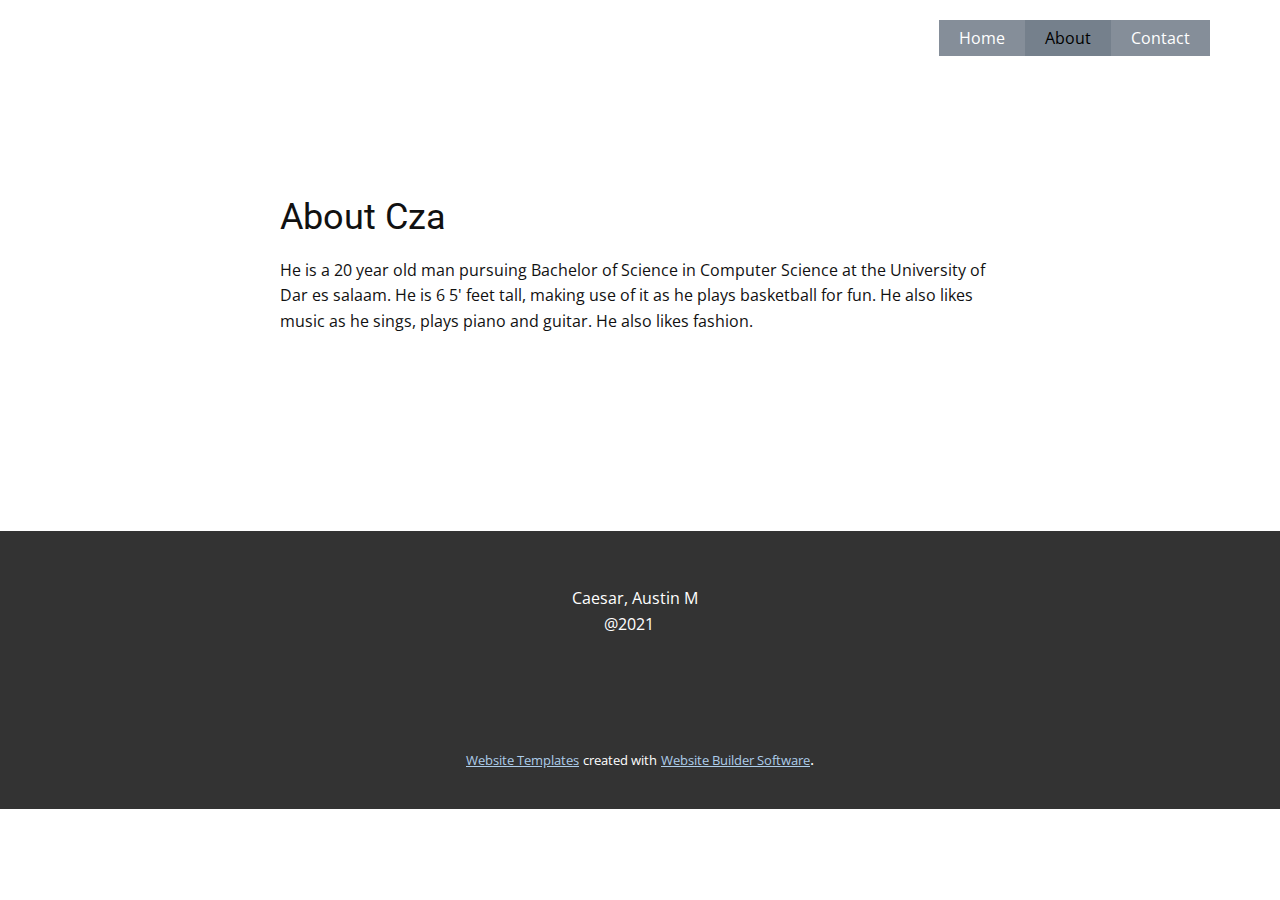
==== About.html @ 3a435e29 "first load" ====
<!DOCTYPE html>
<html style="font-size: 16px;">
  <head>
    <meta name="viewport" content="width=device-width, initial-scale=1.0">
    <meta charset="utf-8">
    <meta name="keywords" content="About Cza">
    <meta name="description" content="">
    <meta name="page_type" content="np-template-header-footer-from-plugin">
    <title>About</title>
    <link rel="stylesheet" href="nicepage.css" media="screen">
<link rel="stylesheet" href="About.css" media="screen">
    <script class="u-script" type="text/javascript" src="jquery.js" defer=""></script>
    <script class="u-script" type="text/javascript" src="nicepage.js" defer=""></script>
    <meta name="generator" content="Nicepage 3.14.1, nicepage.com">
    <link id="u-theme-google-font" rel="stylesheet" href="https://fonts.googleapis.com/css?family=Roboto:100,100i,300,300i,400,400i,500,500i,700,700i,900,900i|Open+Sans:300,300i,400,400i,600,600i,700,700i,800,800i">
    
    
    <script type="application/ld+json">{
		"@context": "http://schema.org",
		"@type": "Organization",
		"name": "",
		"url": "index.html"
}</script>
    <meta property="og:title" content="About">
    <meta property="og:type" content="website">
    <meta name="theme-color" content="#478ac9">
    <link rel="canonical" href="index.html">
    <meta property="og:url" content="index.html">
  </head>
  <body class="u-body"><header class="u-clearfix u-header u-header" id="sec-9891"><div class="u-clearfix u-sheet u-sheet-1">
        <nav class="u-menu u-menu-dropdown u-offcanvas u-menu-1">
          <div class="menu-collapse" style="font-size: 1rem; letter-spacing: 0px;">
            <a class="u-button-style u-custom-color u-custom-left-right-menu-spacing u-custom-padding-bottom u-custom-text-active-color u-custom-text-color u-custom-top-bottom-menu-spacing u-nav-link u-text-active-palette-1-base u-text-hover-palette-2-base" href="#">
              <svg><use xmlns:xlink="http://www.w3.org/1999/xlink" xlink:href="#menu-hamburger"></use></svg>
              <svg version="1.1" xmlns="http://www.w3.org/2000/svg" xmlns:xlink="http://www.w3.org/1999/xlink"><defs><symbol id="menu-hamburger" viewBox="0 0 16 16" style="width: 16px; height: 16px;"><rect y="1" width="16" height="2"></rect><rect y="7" width="16" height="2"></rect><rect y="13" width="16" height="2"></rect>
</symbol>
</defs></svg>
            </a>
          </div>
          <div class="u-custom-menu u-nav-container">
            <ul class="u-nav u-unstyled u-nav-1"><li class="u-nav-item"><a class="u-button-style u-nav-link u-palette-5-dark-1 u-text-active-black u-text-hover-palette-2-base" href="Home.html" style="padding: 10px 20px;">Home</a>
</li><li class="u-nav-item"><a class="u-button-style u-nav-link u-palette-5-dark-1 u-text-active-black u-text-hover-palette-2-base" href="About.html" style="padding: 10px 20px;">About</a>
</li><li class="u-nav-item"><a class="u-button-style u-nav-link u-palette-5-dark-1 u-text-active-black u-text-hover-palette-2-base" href="Contact.html" style="padding: 10px 20px;">Contact</a>
</li></ul>
          </div>
          <div class="u-custom-menu u-nav-container-collapse">
            <div class="u-black u-container-style u-inner-container-layout u-opacity u-opacity-95 u-sidenav">
              <div class="u-sidenav-overflow">
                <div class="u-menu-close"></div>
                <ul class="u-align-center u-nav u-popupmenu-items u-unstyled u-nav-2"><li class="u-nav-item"><a class="u-button-style u-nav-link" href="Home.html" style="padding: 10px 20px;">Home</a>
</li><li class="u-nav-item"><a class="u-button-style u-nav-link" href="About.html" style="padding: 10px 20px;">About</a>
</li><li class="u-nav-item"><a class="u-button-style u-nav-link" href="Contact.html" style="padding: 10px 20px;">Contact</a>
</li></ul>
              </div>
            </div>
            <div class="u-black u-menu-overlay u-opacity u-opacity-70"></div>
          </div>
        </nav>
      </div></header>
    <section class="u-align-center u-clearfix u-section-1" id="sec-00ac">
      <div class="u-clearfix u-sheet u-valign-middle u-sheet-1">
        <div class="u-container-style u-group u-group-1">
          <div class="u-container-layout u-container-layout-1">
            <h2 class="u-text u-text-1">About Cza</h2>
            <p class="u-text u-text-2">He is a 20 year old man pursuing Bachelor of Science in Computer Science at the University of&nbsp; &nbsp; &nbsp; Dar es salaam. He is 6 5' feet tall, making use of it as he plays basketball for fun. He also likes music as he sings, plays piano and guitar. He also likes fashion.<br>
            </p>
          </div>
        </div>
      </div>
    </section>
    
    
    <footer class="u-align-left u-clearfix u-footer u-grey-80 u-footer" id="sec-d627"><div class="u-clearfix u-sheet u-sheet-1">
        <p class="u-text u-text-1">Caesar, Austin M<br>&nbsp; &nbsp; &nbsp; &nbsp; @2021
        </p>
      </div></footer>
    <section class="u-backlink u-clearfix u-grey-80">
      <a class="u-link" href="https://nicepage.com/website-templates" target="_blank">
        <span>Website Templates</span>
      </a>
      <p class="u-text">
        <span>created with</span>
      </p>
      <a class="u-link" href="https://nicepage.com/" target="_blank">
        <span>Website Builder Software</span>
      </a>. 
    </section>
  </body>
</html>
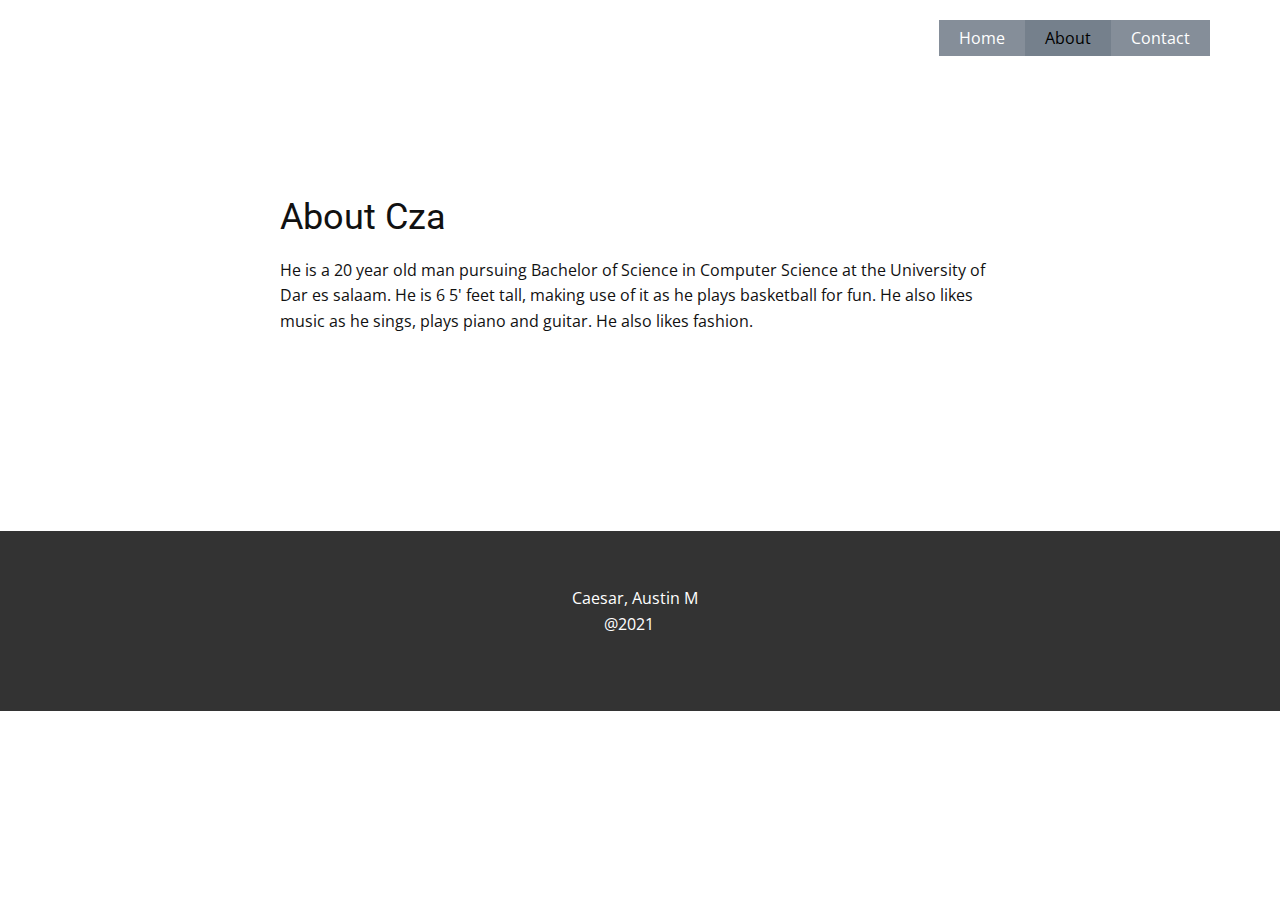
==== commit cc610200: "second upload" ====
--- a/About.html
+++ b/About.html
@@ -74,16 +74,6 @@
         <p class="u-text u-text-1">Caesar, Austin M<br>&nbsp; &nbsp; &nbsp; &nbsp; @2021
         </p>
       </div></footer>
-    <section class="u-backlink u-clearfix u-grey-80">
-      <a class="u-link" href="https://nicepage.com/website-templates" target="_blank">
-        <span>Website Templates</span>
-      </a>
-      <p class="u-text">
-        <span>created with</span>
-      </p>
-      <a class="u-link" href="https://nicepage.com/" target="_blank">
-        <span>Website Builder Software</span>
-      </a>. 
-    </section>
+    
   </body>
 </html>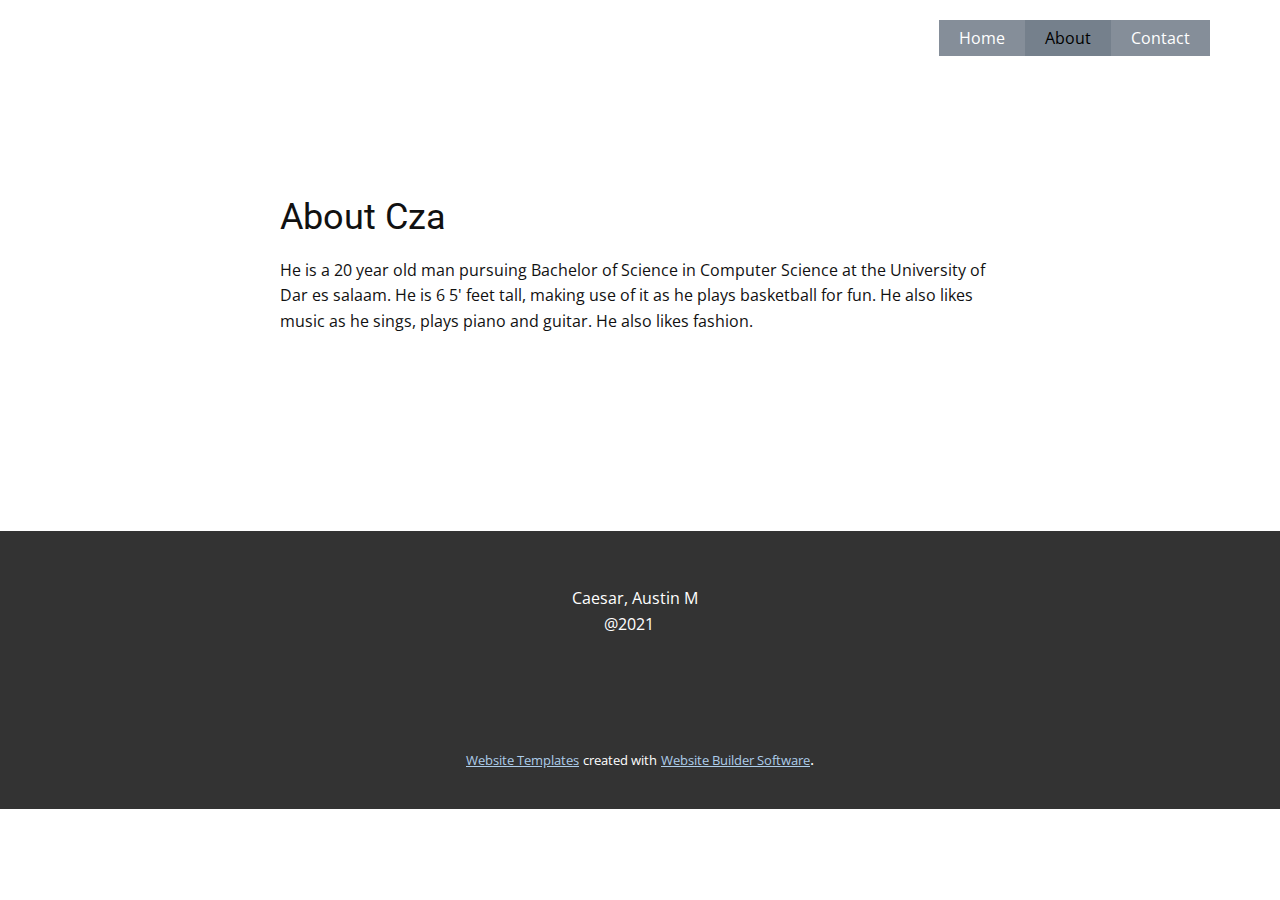
==== commit a4cef4ed: "up" ====
--- a/About.html
+++ b/About.html
@@ -62,7 +62,7 @@
         <div class="u-container-style u-group u-group-1">
           <div class="u-container-layout u-container-layout-1">
             <h2 class="u-text u-text-1">About Cza</h2>
-            <p class="u-text u-text-2">He is a 20 year old man pursuing Bachelor of Science in Computer Science at the University of&nbsp; &nbsp; &nbsp; Dar es salaam. He is 6 5' feet tall, making use of it as he plays basketball for fun. He also likes music as he sings, plays piano and guitar. He also likes fashion.<br>
+            <p class="u-text u-text-2">He is a 20 year old man pursuing Bachelor of Science in Computer Science at the University of&nbsp; Dar es salaam. He is 6 5' feet tall, making use of it as he plays basketball for fun. He also likes music as he sings, plays piano and guitar. He also likes fashion.<br>
             </p>
           </div>
         </div>
@@ -74,6 +74,16 @@
         <p class="u-text u-text-1">Caesar, Austin M<br>&nbsp; &nbsp; &nbsp; &nbsp; @2021
         </p>
       </div></footer>
-    
+    <section class="u-backlink u-clearfix u-grey-80">
+      <a class="u-link" href="https://nicepage.com/website-templates" target="_blank">
+        <span>Website Templates</span>
+      </a>
+      <p class="u-text">
+        <span>created with</span>
+      </p>
+      <a class="u-link" href="https://nicepage.com/" target="_blank">
+        <span>Website Builder Software</span>
+      </a>. 
+    </section>
   </body>
 </html>--- a/nicepage.css
+++ b/nicepage.css
@@ -33722,8 +33722,10 @@
 }
 @media (max-width: 575px) {
   .u-footer .u-text-1 {
-    margin-right: 0;
-    margin-left: 22px;
+    width: auto;
+    margin-top: 58px;
+    margin-right: -93px;
+    margin-left: 115px;
   }
 }
 
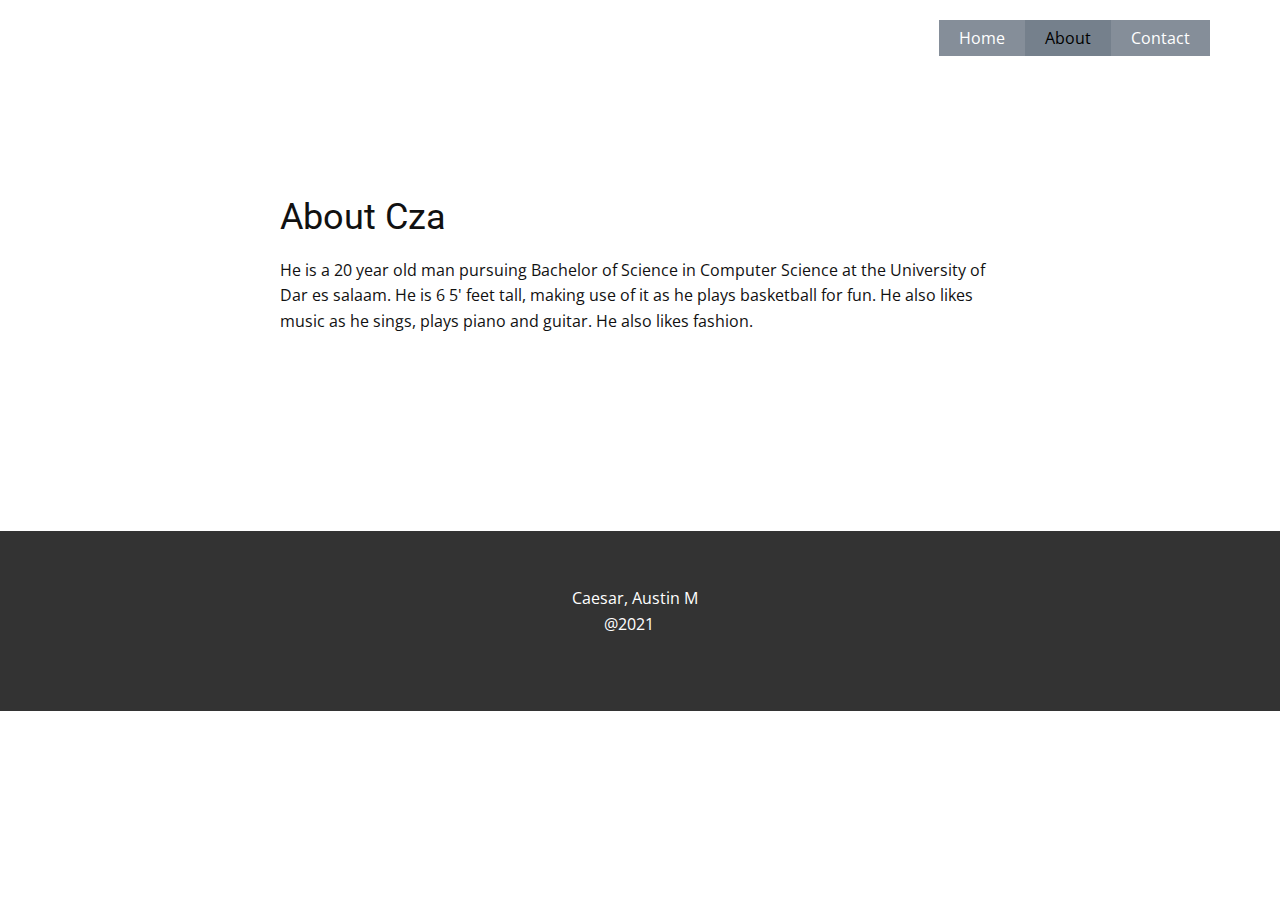
==== commit 6fe82bf3: "third upload" ====
--- a/About.html
+++ b/About.html
@@ -74,16 +74,6 @@
         <p class="u-text u-text-1">Caesar, Austin M<br>&nbsp; &nbsp; &nbsp; &nbsp; @2021
         </p>
       </div></footer>
-    <section class="u-backlink u-clearfix u-grey-80">
-      <a class="u-link" href="https://nicepage.com/website-templates" target="_blank">
-        <span>Website Templates</span>
-      </a>
-      <p class="u-text">
-        <span>created with</span>
-      </p>
-      <a class="u-link" href="https://nicepage.com/" target="_blank">
-        <span>Website Builder Software</span>
-      </a>. 
-    </section>
+   
   </body>
 </html>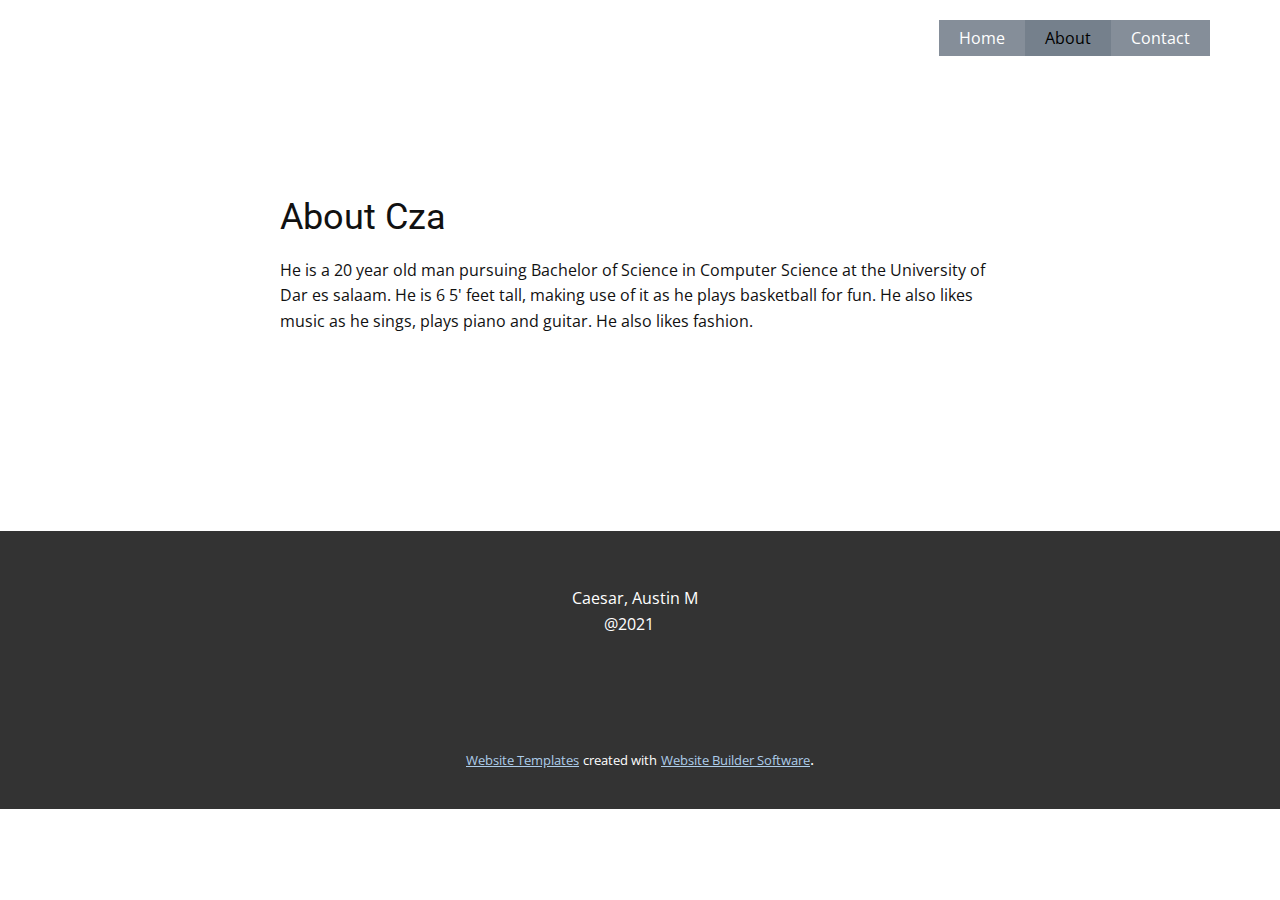
==== commit a3ed82e4: "fourth upload" ====
--- a/About.html
+++ b/About.html
@@ -74,6 +74,16 @@
         <p class="u-text u-text-1">Caesar, Austin M<br>&nbsp; &nbsp; &nbsp; &nbsp; @2021
         </p>
       </div></footer>
-   
+    <section class="u-backlink u-clearfix u-grey-80">
+      <a class="u-link" href="https://nicepage.com/website-templates" target="_blank">
+        <span>Website Templates</span>
+      </a>
+      <p class="u-text">
+        <span>created with</span>
+      </p>
+      <a class="u-link" href="https://nicepage.com/" target="_blank">
+        <span>Website Builder Software</span>
+      </a>. 
+    </section>
   </body>
 </html>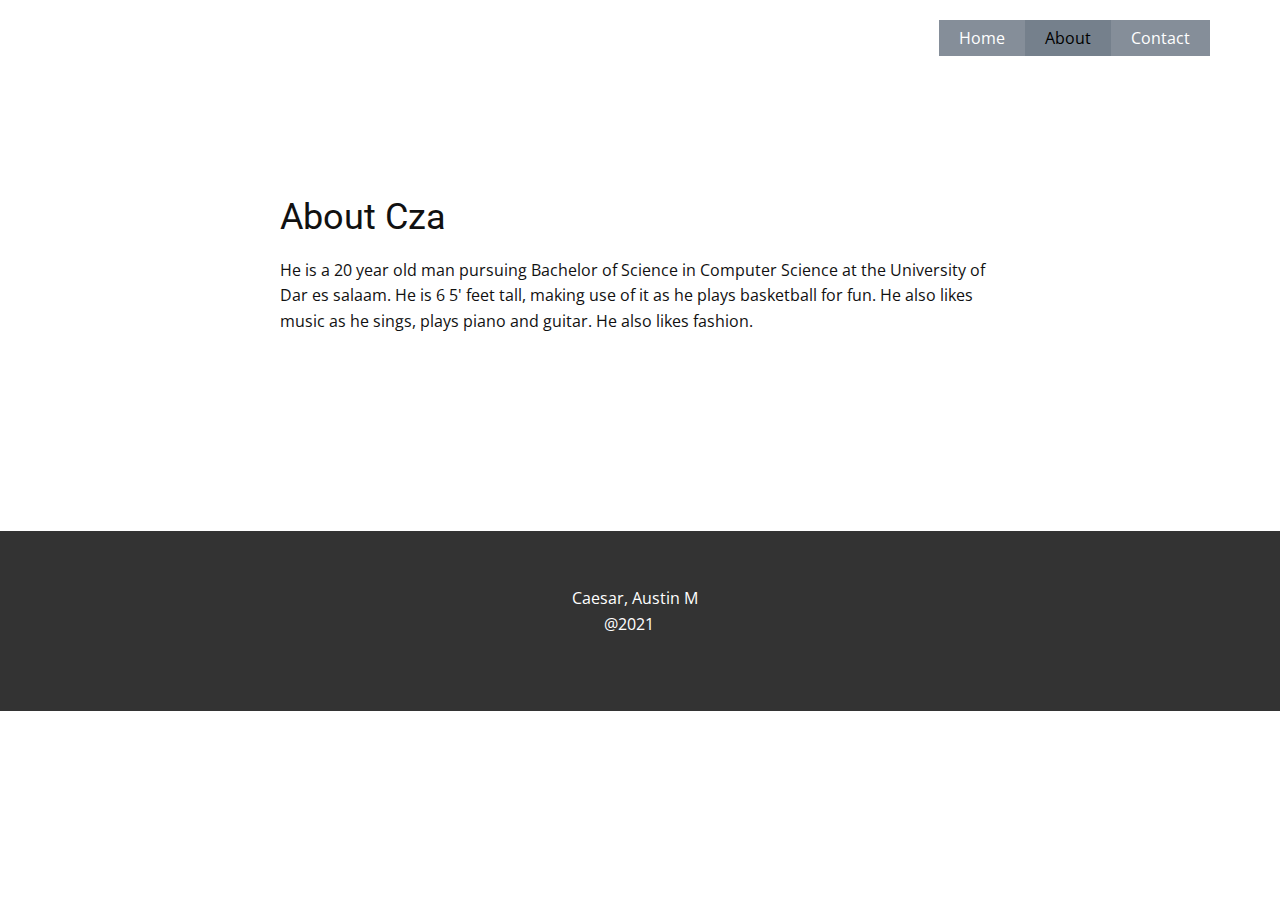
==== commit 338593c9: "fifth upload" ====
--- a/About.html
+++ b/About.html
@@ -74,16 +74,6 @@
         <p class="u-text u-text-1">Caesar, Austin M<br>&nbsp; &nbsp; &nbsp; &nbsp; @2021
         </p>
       </div></footer>
-    <section class="u-backlink u-clearfix u-grey-80">
-      <a class="u-link" href="https://nicepage.com/website-templates" target="_blank">
-        <span>Website Templates</span>
-      </a>
-      <p class="u-text">
-        <span>created with</span>
-      </p>
-      <a class="u-link" href="https://nicepage.com/" target="_blank">
-        <span>Website Builder Software</span>
-      </a>. 
-    </section>
+    
   </body>
 </html>